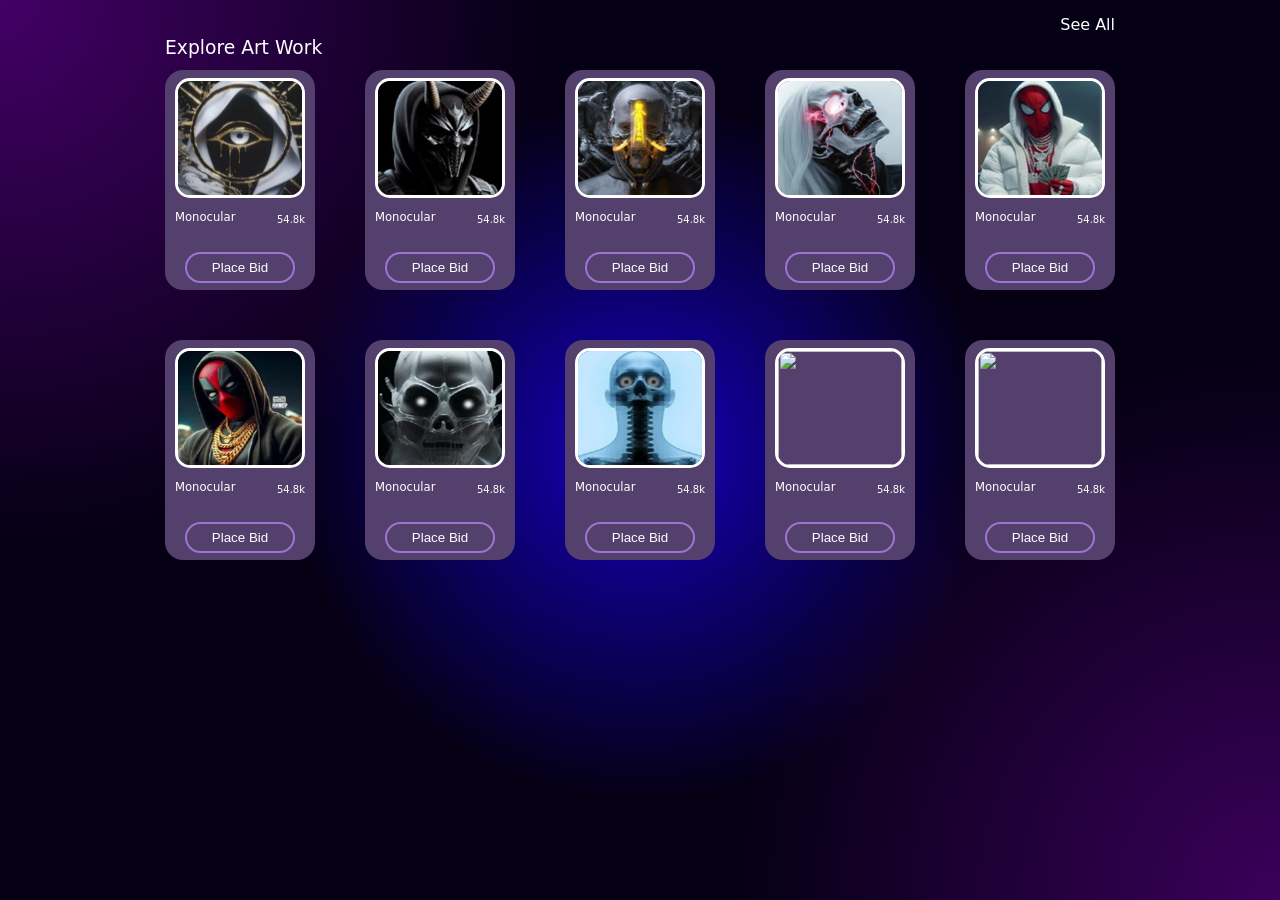
==== art-work/index.html @ 0817f271 "monsters" ====
<!DOCTYPE html>
<html lang="en">

<head>
    <meta charset="UTF-8">
    <meta name="viewport" content="width=device-width, initial-scale=1.0">
    <link rel="stylesheet" href="style.css" />
    <link rel="stylesheet" href="animation.css" />
    <title>Astro</title>
    <link href="https://cdn.jsdelivr.net/npm/remixicon@4.9.0/fonts/remixicon.css" rel="stylesheet" />
    <link rel="stylesheet" href="https://cdnjs.cloudflare.com/ajax/libs/font-awesome/6.5.1/css/all.min.css">
</head>

<body>

    <p>See All</p>
    <h3>Explore Art Work</h3>
    <div class="parent">

        <div class="boxes">





            <div class="b1">
                <div class="div1">
                    <div class="img">
                        <img src="./images/monocular.png" alt="">
                    </div>
                    <div class="heart">
                        <h5>Monocular</h5>
                        <span>54.8k <i class="ri-poker-hearts-line"></i></span>
                    </div>
                </div>
                <button>Place Bid</button>
            </div>
            <div class="b1">
                <div class="div1">
                    <div class="img">
                        <img src="./images/horn-mask.png" alt="">
                    </div>
                    <div class="heart">
                        <h5>Monocular</h5>
                        <span>54.8k <i class="ri-poker-hearts-line"></i></span>
                    </div>
                </div>
                <button>Place Bid</button>
            </div>
            <div class="b1">
                <div class="div1">
                    <div class="img">
                        <img src="./images/light-moon.png" alt="">
                    </div>
                    <div class="heart">
                        <h5>Monocular</h5>
                        <span>54.8k <i class="ri-poker-hearts-line"></i></span>
                    </div>
                </div>
                <button>Place Bid</button>
            </div>
            <div class="b1">
                <div class="div1">
                    <div class="img">
                        <img src="./images/skull-wire.png" alt="">
                    </div>
                    <div class="heart">
                        <h5>Monocular</h5>
                        <span>54.8k <i class="ri-poker-hearts-line"></i></span>
                    </div>
                </div>
                <button>Place Bid</button>
            </div>
            <div class="b1">
                <div class="div1">
                    <div class="img">
                        <img src="./images/spiderman.png" alt="">
                    </div>
                    <div class="heart">
                        <h5>Monocular</h5>
                        <span>54.8k <i class="ri-poker-hearts-line"></i></span>
                    </div>
                </div>
                <button>Place Bid</button>
            </div>
        </div>


        <div class="boxes">





            <div class="b1">
                <div class="div1">
                    <div class="img">
                        <img src="./images/deadpool.png" alt="">
                    </div>
                    <div class="heart">
                        <h5>Monocular</h5>
                        <span>54.8k <i class="ri-poker-hearts-line"></i></span>
                    </div>
                </div>
                <button>Place Bid</button>
            </div>
            <div class="b1">
                <div class="div1">
                    <div class="img">
                        <img src="./images/whiteeye.png" alt="">
                    </div>
                    <div class="heart">
                        <h5>Monocular</h5>
                        <span>54.8k <i class="ri-poker-hearts-line"></i></span>
                    </div>
                </div>
                <button>Place Bid</button>
            </div>
            <div class="b1">
                <div class="div1">
                    <div class="img">
                        <img src="./images/plastic-spinal.png" alt="">
                    </div>
                    <div class="heart">
                        <h5>Monocular</h5>
                        <span>54.8k <i class="ri-poker-hearts-line"></i></span>
                    </div>
                </div>
                <button>Place Bid</button>
            </div>
            <div class="b1">
                <div class="div1">
                    <div class="img">
                        <img src="https://images.unsplash.com/photo-1657558045738-21507cf53606?w=600&auto=format&fit=crop&q=60&ixlib=rb-4.1.0&ixid=M3wxMjA3fDB8MHxzZWFyY2h8NHx8YXZlbmdlcnxlbnwwfHwwfHx8MA%3D%3D" alt="">
                    </div>
                    <div class="heart">
                        <h5>Monocular</h5>
                        <span>54.8k <i class="ri-poker-hearts-line"></i></span>
                    </div>
                </div>
                <button>Place Bid</button>
            </div>
            <div class="b1">
                <div class="div1">
                    <div class="img">
                        <img src="https://images.unsplash.com/photo-1561149877-84d268ba65b8?w=600&auto=format&fit=crop&q=60&ixlib=rb-4.1.0&ixid=M3wxMjA3fDB8MHxzZWFyY2h8N3x8YXZlbmdlcnxlbnwwfHwwfHx8MA%3D%3D" alt="">
                    </div>
                    <div class="heart">
                        <h5>Monocular</h5>
                        <span>54.8k <i class="ri-poker-hearts-line"></i></span>
                    </div>
                </div>
                <button>Place Bid</button>
            </div>
        </div>

    </div>





</body>

</html>
---- art-work/style.css ----
* {
    margin: 0;
    padding: 0;
    box-sizing: border-box;
}


html,
body {
    background-color: rgb(247, 242, 239);
    width: 100%;
    height: 100%;
    font-family: system-ui, -apple-system, BlinkMacSystemFont, 'Segoe UI', Roboto, Oxygen, Ubuntu, Cantarell, 'Open Sans', 'Helvetica Neue', sans-serif;
 color: white;
}

body{

     background:
    
    radial-gradient(circle at top left,
    rgba(183, 0, 255, 0.35) 0%,
    transparent 35%),

    radial-gradient(circle at bottom right,
    rgba(183, 0, 255, 0.30) 0%,
    transparent 35%),

    radial-gradient(circle at center,
    rgba(25, 0, 255, 0.712) 0%,
    transparent 45%),

    #050014;

        padding: 70px 50px 20px 50px ;

}

.boxes{
    display: flex;
    justify-content: center;
gap: 50px;
    flex-wrap: wrap;
}

.b1{
    background-color: rgb(83,64,109);
    width: 150px;
    height: 220px;
    border-radius: 18px;
   display: flex;
   flex-direction: column;
   justify-content: center;
   align-items: center;
   gap: 25px;
     
}

.img{
    width: 130px;
    height: 120px;
    border-radius: 15px;
    border: 3px solid white;
    overflow: hidden;
}

.img img{
    width: 100%;
    height: 100%;
}


button{
   border: none;
    background-color: transparent;
    color: white;
    border: 2px solid rgb(160,115,210);
    border-radius: 20px;
    width: 110px;
    padding: 6px 20px;
}


.heart{
    display: flex;
    justify-content: space-between;
      margin-top: 10px;
      font-size: 14px;
      align-items: center;
    
}

span{
    font-size: 10px;

}

span i{
    font-size: 16px;
}


.parent{
    display: flex;
    flex-direction: column;
gap: 50px;
}

h3{
    position: absolute;
    top: 37px;
    left: 165px;
    font-weight: 400;
}

p{
    position: absolute;
        top: 15px;
   right: 165px;
}

h5{
    font-weight: 500;
}


i{
    color: rgb(125,119,144);
}
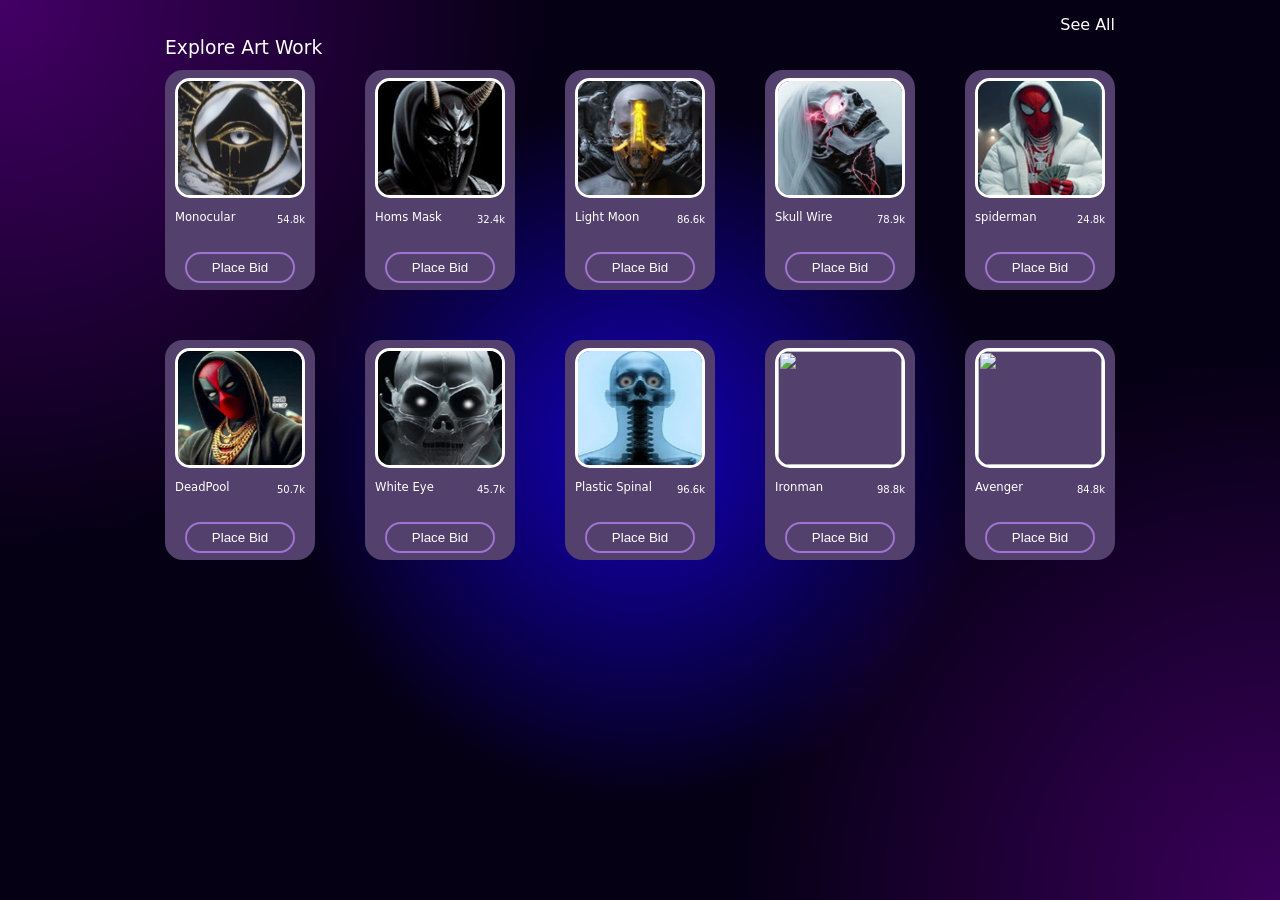
==== commit 61f3d96e: "monsters" ====
--- a/art-work/index.html
+++ b/art-work/index.html
@@ -6,7 +6,7 @@
     <meta name="viewport" content="width=device-width, initial-scale=1.0">
     <link rel="stylesheet" href="style.css" />
     <link rel="stylesheet" href="animation.css" />
-    <title>Astro</title>
+    <title>Art Work</title>
     <link href="https://cdn.jsdelivr.net/npm/remixicon@4.9.0/fonts/remixicon.css" rel="stylesheet" />
     <link rel="stylesheet" href="https://cdnjs.cloudflare.com/ajax/libs/font-awesome/6.5.1/css/all.min.css">
 </head>
@@ -41,8 +41,8 @@
                         <img src="./images/horn-mask.png" alt="">
                     </div>
                     <div class="heart">
-                        <h5>Monocular</h5>
-                        <span>54.8k <i class="ri-poker-hearts-line"></i></span>
+                        <h5>Homs Mask</h5>
+                        <span>32.4k <i class="ri-poker-hearts-line"></i></span>
                     </div>
                 </div>
                 <button>Place Bid</button>
@@ -53,8 +53,8 @@
                         <img src="./images/light-moon.png" alt="">
                     </div>
                     <div class="heart">
-                        <h5>Monocular</h5>
-                        <span>54.8k <i class="ri-poker-hearts-line"></i></span>
+                        <h5>Light Moon</h5>
+                        <span>86.6k <i class="ri-poker-hearts-line"></i></span>
                     </div>
                 </div>
                 <button>Place Bid</button>
@@ -65,8 +65,8 @@
                         <img src="./images/skull-wire.png" alt="">
                     </div>
                     <div class="heart">
-                        <h5>Monocular</h5>
-                        <span>54.8k <i class="ri-poker-hearts-line"></i></span>
+                        <h5>Skull Wire</h5>
+                        <span>78.9k <i class="ri-poker-hearts-line"></i></span>
                     </div>
                 </div>
                 <button>Place Bid</button>
@@ -77,8 +77,8 @@
                         <img src="./images/spiderman.png" alt="">
                     </div>
                     <div class="heart">
-                        <h5>Monocular</h5>
-                        <span>54.8k <i class="ri-poker-hearts-line"></i></span>
+                        <h5>spiderman</h5>
+                        <span>24.8k <i class="ri-poker-hearts-line"></i></span>
                     </div>
                 </div>
                 <button>Place Bid</button>
@@ -98,8 +98,8 @@
                         <img src="./images/deadpool.png" alt="">
                     </div>
                     <div class="heart">
-                        <h5>Monocular</h5>
-                        <span>54.8k <i class="ri-poker-hearts-line"></i></span>
+                        <h5>DeadPool</h5>
+                        <span>50.7k <i class="ri-poker-hearts-line"></i></span>
                     </div>
                 </div>
                 <button>Place Bid</button>
@@ -110,8 +110,8 @@
                         <img src="./images/whiteeye.png" alt="">
                     </div>
                     <div class="heart">
-                        <h5>Monocular</h5>
-                        <span>54.8k <i class="ri-poker-hearts-line"></i></span>
+                        <h5>White Eye</h5>
+                        <span>45.7k <i class="ri-poker-hearts-line"></i></span>
                     </div>
                 </div>
                 <button>Place Bid</button>
@@ -122,8 +122,8 @@
                         <img src="./images/plastic-spinal.png" alt="">
                     </div>
                     <div class="heart">
-                        <h5>Monocular</h5>
-                        <span>54.8k <i class="ri-poker-hearts-line"></i></span>
+                        <h5>Plastic Spinal</h5>
+                        <span>96.6k <i class="ri-poker-hearts-line"></i></span>
                     </div>
                 </div>
                 <button>Place Bid</button>
@@ -134,8 +134,8 @@
                         <img src="https://images.unsplash.com/photo-1657558045738-21507cf53606?w=600&auto=format&fit=crop&q=60&ixlib=rb-4.1.0&ixid=M3wxMjA3fDB8MHxzZWFyY2h8NHx8YXZlbmdlcnxlbnwwfHwwfHx8MA%3D%3D" alt="">
                     </div>
                     <div class="heart">
-                        <h5>Monocular</h5>
-                        <span>54.8k <i class="ri-poker-hearts-line"></i></span>
+                        <h5>Ironman</h5>
+                        <span>98.8k <i class="ri-poker-hearts-line"></i></span>
                     </div>
                 </div>
                 <button>Place Bid</button>
@@ -146,8 +146,8 @@
                         <img src="https://images.unsplash.com/photo-1561149877-84d268ba65b8?w=600&auto=format&fit=crop&q=60&ixlib=rb-4.1.0&ixid=M3wxMjA3fDB8MHxzZWFyY2h8N3x8YXZlbmdlcnxlbnwwfHwwfHx8MA%3D%3D" alt="">
                     </div>
                     <div class="heart">
-                        <h5>Monocular</h5>
-                        <span>54.8k <i class="ri-poker-hearts-line"></i></span>
+                        <h5>Avenger</h5>
+                        <span>84.8k <i class="ri-poker-hearts-line"></i></span>
                     </div>
                 </div>
                 <button>Place Bid</button>
